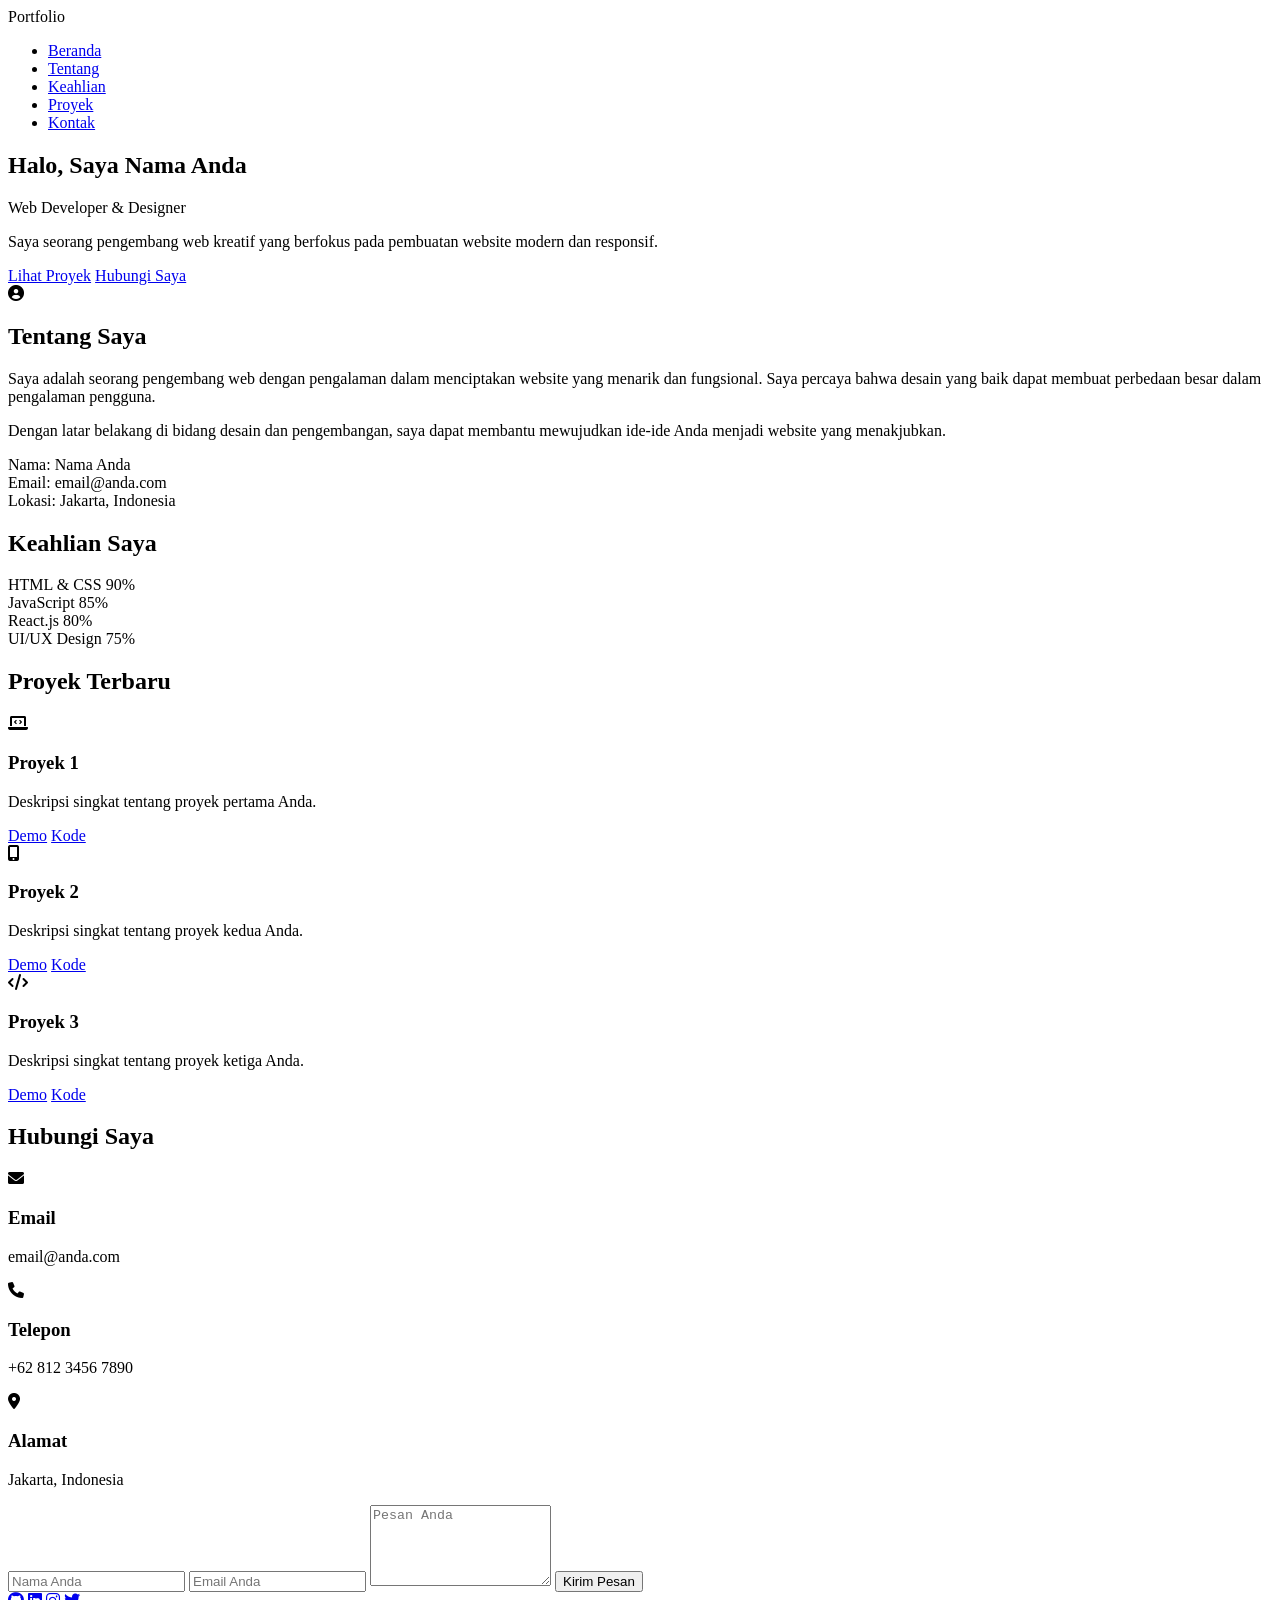
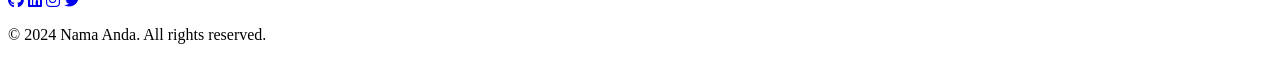
==== index.html @ 87aa9e04 "Add initial portfolio website structure in index.html This is a complete HTML template for a persona" ====
<!DOCTYPE html>
<html lang="id">
<head>
    <meta charset="UTF-8">
    <meta name="viewport" content="width=device-width, initial-scale=1.0">
    <title>Portfolio Saya</title>
    <link rel="stylesheet" href="style.css">
    <!-- Font Awesome untuk ikon -->
    <link rel="stylesheet" href="https://cdnjs.cloudflare.com/ajax/libs/font-awesome/6.0.0/css/all.min.css">
</head>
<body>
    <!-- Navigasi -->
    <nav class="navbar">
        <div class="nav-container">
            <div class="logo">Portfolio</div>
            <ul class="nav-menu">
                <li><a href="#home">Beranda</a></li>
                <li><a href="#about">Tentang</a></li>
                <li><a href="#skills">Keahlian</a></li>
                <li><a href="#projects">Proyek</a></li>
                <li><a href="#contact">Kontak</a></li>
            </ul>
            <div class="hamburger">
                <span></span>
                <span></span>
                <span></span>
            </div>
        </div>
    </nav>

    <!-- Home Section -->
    <section id="home" class="home">
        <div class="home-content">
            <div class="home-text">
                <h1>Halo, Saya <span class="highlight">Nama Anda</span></h1>
                <p class="profession">Web Developer & Designer</p>
                <p class="description">Saya seorang pengembang web kreatif yang berfokus pada pembuatan website modern dan responsif.</p>
                <div class="cta-buttons">
                    <a href="#projects" class="btn primary">Lihat Proyek</a>
                    <a href="#contact" class="btn secondary">Hubungi Saya</a>
                </div>
            </div>
            <div class="home-image">
                <div class="image-placeholder">
                    <i class="fas fa-user-circle"></i>
                </div>
            </div>
        </div>
    </section>

    <!-- About Section -->
    <section id="about" class="about">
        <div class="container">
            <h2 class="section-title">Tentang Saya</h2>
            <div class="about-content">
                <div class="about-text">
                    <p>Saya adalah seorang pengembang web dengan pengalaman dalam menciptakan website yang menarik dan fungsional. Saya percaya bahwa desain yang baik dapat membuat perbedaan besar dalam pengalaman pengguna.</p>
                    <p>Dengan latar belakang di bidang desain dan pengembangan, saya dapat membantu mewujudkan ide-ide Anda menjadi website yang menakjubkan.</p>
                    <div class="personal-info">
                        <div class="info-item">
                            <span class="info-title">Nama:</span>
                            <span class="info-value">Nama Anda</span>
                        </div>
                        <div class="info-item">
                            <span class="info-title">Email:</span>
                            <span class="info-value">email@anda.com</span>
                        </div>
                        <div class="info-item">
                            <span class="info-title">Lokasi:</span>
                            <span class="info-value">Jakarta, Indonesia</span>
                        </div>
                    </div>
                </div>
            </div>
        </div>
    </section>

    <!-- Skills Section -->
    <section id="skills" class="skills">
        <div class="container">
            <h2 class="section-title">Keahlian Saya</h2>
            <div class="skills-content">
                <div class="skill-item">
                    <div class="skill-info">
                        <span class="skill-name">HTML & CSS</span>
                        <span class="skill-percentage">90%</span>
                    </div>
                    <div class="progress-bar">
                        <div class="progress" data-progress="90"></div>
                    </div>
                </div>
                <div class="skill-item">
                    <div class="skill-info">
                        <span class="skill-name">JavaScript</span>
                        <span class="skill-percentage">85%</span>
                    </div>
                    <div class="progress-bar">
                        <div class="progress" data-progress="85"></div>
                    </div>
                </div>
                <div class="skill-item">
                    <div class="skill-info">
                        <span class="skill-name">React.js</span>
                        <span class="skill-percentage">80%</span>
                    </div>
                    <div class="progress-bar">
                        <div class="progress" data-progress="80"></div>
                    </div>
                </div>
                <div class="skill-item">
                    <div class="skill-info">
                        <span class="skill-name">UI/UX Design</span>
                        <span class="skill-percentage">75%</span>
                    </div>
                    <div class="progress-bar">
                        <div class="progress" data-progress="75"></div>
                    </div>
                </div>
            </div>
        </div>
    </section>

    <!-- Projects Section -->
    <section id="projects" class="projects">
        <div class="container">
            <h2 class="section-title">Proyek Terbaru</h2>
            <div class="projects-grid">
                <div class="project-card">
                    <div class="project-image">
                        <i class="fas fa-laptop-code"></i>
                    </div>
                    <h3>Proyek 1</h3>
                    <p>Deskripsi singkat tentang proyek pertama Anda.</p>
                    <div class="project-links">
                        <a href="#" class="btn-small">Demo</a>
                        <a href="#" class="btn-small">Kode</a>
                    </div>
                </div>
                <div class="project-card">
                    <div class="project-image">
                        <i class="fas fa-mobile-alt"></i>
                    </div>
                    <h3>Proyek 2</h3>
                    <p>Deskripsi singkat tentang proyek kedua Anda.</p>
                    <div class="project-links">
                        <a href="#" class="btn-small">Demo</a>
                        <a href="#" class="btn-small">Kode</a>
                    </div>
                </div>
                <div class="project-card">
                    <div class="project-image">
                        <i class="fas fa-code"></i>
                    </div>
                    <h3>Proyek 3</h3>
                    <p>Deskripsi singkat tentang proyek ketiga Anda.</p>
                    <div class="project-links">
                        <a href="#" class="btn-small">Demo</a>
                        <a href="#" class="btn-small">Kode</a>
                    </div>
                </div>
            </div>
        </div>
    </section>

    <!-- Contact Section -->
    <section id="contact" class="contact">
        <div class="container">
            <h2 class="section-title">Hubungi Saya</h2>
            <div class="contact-content">
                <div class="contact-info">
                    <div class="contact-item">
                        <i class="fas fa-envelope"></i>
                        <h3>Email</h3>
                        <p>email@anda.com</p>
                    </div>
                    <div class="contact-item">
                        <i class="fas fa-phone"></i>
                        <h3>Telepon</h3>
                        <p>+62 812 3456 7890</p>
                    </div>
                    <div class="contact-item">
                        <i class="fas fa-map-marker-alt"></i>
                        <h3>Alamat</h3>
                        <p>Jakarta, Indonesia</p>
                    </div>
                </div>
                <form class="contact-form" id="contactForm">
                    <input type="text" placeholder="Nama Anda" required>
                    <input type="email" placeholder="Email Anda" required>
                    <textarea placeholder="Pesan Anda" rows="5" required></textarea>
                    <button type="submit" class="btn primary">Kirim Pesan</button>
                </form>
            </div>
        </div>
    </section>

    <!-- Footer -->
    <footer>
        <div class="container">
            <div class="social-links">
                <a href="#"><i class="fab fa-github"></i></a>
                <a href="#"><i class="fab fa-linkedin"></i></a>
                <a href="#"><i class="fab fa-instagram"></i></a>
                <a href="#"><i class="fab fa-twitter"></i></a>
            </div>
            <p>&copy; 2024 Nama Anda. All rights reserved.</p>
        </div>
    </footer>

    <script src="script.js"></script>
</body>
                      </html>
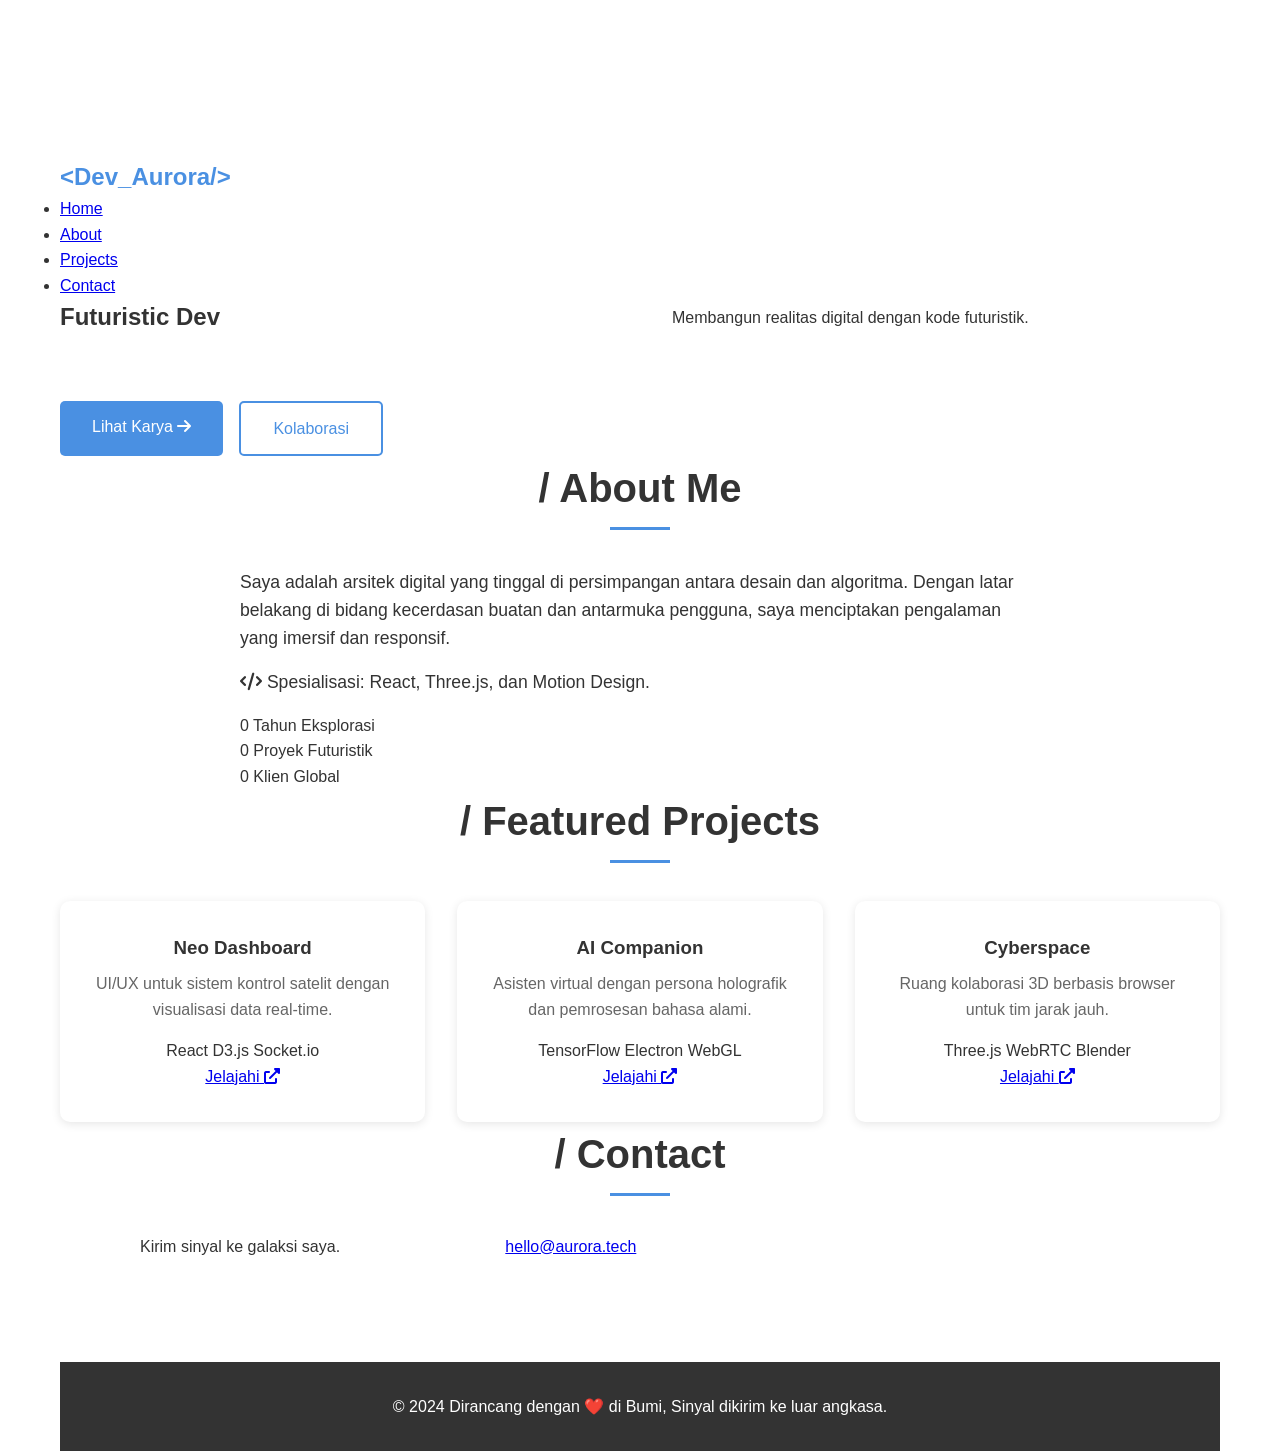
==== commit 52a141a6: "Update portfolio HTML structure and content" ====
--- a/index.html
+++ b/index.html
@@ -1,212 +1,137 @@
 <!DOCTYPE html>
-<html lang="id">
+<html lang="en">
 <head>
     <meta charset="UTF-8">
     <meta name="viewport" content="width=device-width, initial-scale=1.0">
-    <title>Portfolio Saya</title>
+    <title>Neo Portfolio | Futuristic Dark</title>
+    <!-- Link ke file CSS eksternal -->
     <link rel="stylesheet" href="style.css">
-    <!-- Font Awesome untuk ikon -->
-    <link rel="stylesheet" href="https://cdnjs.cloudflare.com/ajax/libs/font-awesome/6.0.0/css/all.min.css">
+    <!-- Font Awesome untuk ikon (opsional tapi bagus) -->
+    <link rel="stylesheet" href="https://cdnjs.cloudflare.com/ajax/libs/font-awesome/6.0.0-beta3/css/all.min.css">
 </head>
 <body>
-    <!-- Navigasi -->
-    <nav class="navbar">
-        <div class="nav-container">
-            <div class="logo">Portfolio</div>
-            <ul class="nav-menu">
-                <li><a href="#home">Beranda</a></li>
-                <li><a href="#about">Tentang</a></li>
-                <li><a href="#skills">Keahlian</a></li>
-                <li><a href="#projects">Proyek</a></li>
-                <li><a href="#contact">Kontak</a></li>
+
+    <!-- Canvas untuk Background Animasi (JavaScript) -->
+    <canvas id="bgCanvas"></canvas>
+
+    <!-- Konten Utama -->
+    <div class="container">
+
+        <!-- Header / Navbar -->
+        <nav>
+            <div class="logo">&lt;Dev_Aurora/&gt;</div>
+            <ul class="nav-links">
+                <li><a href="#home" class="active">Home</a></li>
+                <li><a href="#about">About</a></li>
+                <li><a href="#projects">Projects</a></li>
+                <li><a href="#contact">Contact</a></li>
             </ul>
-            <div class="hamburger">
+        </nav>
+
+        <!-- Section Home -->
+        <section id="home" class="section home-section">
+            <div class="home-content">
+                <h1 class="glitch" data-text="Futuristic Dev">Futuristic Dev</h1>
+                <p class="subtitle">Membangun realitas digital dengan <span class="neon-text">kode futuristik</span>.</p>
+                <div class="cta-buttons">
+                    <a href="#projects" class="btn primary">Lihat Karya <i class="fas fa-arrow-right"></i></a>
+                    <a href="#contact" class="btn secondary">Kolaborasi</a>
+                </div>
+            </div>
+            <div class="scroll-indicator">
                 <span></span>
                 <span></span>
                 <span></span>
             </div>
-        </div>
-    </nav>
+        </section>
 
-    <!-- Home Section -->
-    <section id="home" class="home">
-        <div class="home-content">
-            <div class="home-text">
-                <h1>Halo, Saya <span class="highlight">Nama Anda</span></h1>
-                <p class="profession">Web Developer & Designer</p>
-                <p class="description">Saya seorang pengembang web kreatif yang berfokus pada pembuatan website modern dan responsif.</p>
-                <div class="cta-buttons">
-                    <a href="#projects" class="btn primary">Lihat Proyek</a>
-                    <a href="#contact" class="btn secondary">Hubungi Saya</a>
-                </div>
-            </div>
-            <div class="home-image">
-                <div class="image-placeholder">
-                    <i class="fas fa-user-circle"></i>
-                </div>
-            </div>
-        </div>
-    </section>
-
-    <!-- About Section -->
-    <section id="about" class="about">
-        <div class="container">
-            <h2 class="section-title">Tentang Saya</h2>
+        <!-- Section About -->
+        <section id="about" class="section about-section">
+            <h2 class="section-title">/ About Me</h2>
             <div class="about-content">
                 <div class="about-text">
-                    <p>Saya adalah seorang pengembang web dengan pengalaman dalam menciptakan website yang menarik dan fungsional. Saya percaya bahwa desain yang baik dapat membuat perbedaan besar dalam pengalaman pengguna.</p>
-                    <p>Dengan latar belakang di bidang desain dan pengembangan, saya dapat membantu mewujudkan ide-ide Anda menjadi website yang menakjubkan.</p>
-                    <div class="personal-info">
-                        <div class="info-item">
-                            <span class="info-title">Nama:</span>
-                            <span class="info-value">Nama Anda</span>
-                        </div>
-                        <div class="info-item">
-                            <span class="info-title">Email:</span>
-                            <span class="info-value">email@anda.com</span>
-                        </div>
-                        <div class="info-item">
-                            <span class="info-title">Lokasi:</span>
-                            <span class="info-value">Jakarta, Indonesia</span>
-                        </div>
+                    <p>Saya adalah arsitek digital yang tinggal di persimpangan antara <span class="neon-text">desain</span> dan <span class="neon-text">algoritma</span>. Dengan latar belakang di bidang kecerdasan buatan dan antarmuka pengguna, saya menciptakan pengalaman yang imersif dan responsif.</p>
+                    <p><i class="fas fa-code neon-icon"></i> Spesialisasi: React, Three.js, dan Motion Design.</p>
+                </div>
+                <div class="stats">
+                    <div class="stat-item">
+                        <span class="stat-number" data-target="5">0</span>
+                        <span class="stat-label">Tahun Eksplorasi</span>
+                    </div>
+                    <div class="stat-item">
+                        <span class="stat-number" data-target="20">0</span>
+                        <span class="stat-label">Proyek Futuristik</span>
+                    </div>
+                    <div class="stat-item">
+                        <span class="stat-number" data-target="15">0</span>
+                        <span class="stat-label">Klien Global</span>
                     </div>
                 </div>
             </div>
-        </div>
-    </section>
+        </section>
 
-    <!-- Skills Section -->
-    <section id="skills" class="skills">
-        <div class="container">
-            <h2 class="section-title">Keahlian Saya</h2>
-            <div class="skills-content">
-                <div class="skill-item">
-                    <div class="skill-info">
-                        <span class="skill-name">HTML & CSS</span>
-                        <span class="skill-percentage">90%</span>
+        <!-- Section Projects -->
+        <section id="projects" class="section projects-section">
+            <h2 class="section-title">/ Featured Projects</h2>
+            <div class="projects-grid">
+                <div class="project-card">
+                    <div class="card-glow"></div>
+                    <h3>Neo Dashboard</h3>
+                    <p>UI/UX untuk sistem kontrol satelit dengan visualisasi data real-time.</p>
+                    <div class="tech-tags">
+                        <span>React</span>
+                        <span>D3.js</span>
+                        <span>Socket.io</span>
                     </div>
-                    <div class="progress-bar">
-                        <div class="progress" data-progress="90"></div>
+                    <a href="#" class="card-link">Jelajahi <i class="fas fa-external-link-alt"></i></a>
+                </div>
+                <div class="project-card">
+                    <div class="card-glow"></div>
+                    <h3>AI Companion</h3>
+                    <p>Asisten virtual dengan persona holografik dan pemrosesan bahasa alami.</p>
+                    <div class="tech-tags">
+                        <span>TensorFlow</span>
+                        <span>Electron</span>
+                        <span>WebGL</span>
                     </div>
+                    <a href="#" class="card-link">Jelajahi <i class="fas fa-external-link-alt"></i></a>
                 </div>
-                <div class="skill-item">
-                    <div class="skill-info">
-                        <span class="skill-name">JavaScript</span>
-                        <span class="skill-percentage">85%</span>
+                <div class="project-card">
+                    <div class="card-glow"></div>
+                    <h3>Cyberspace</h3>
+                    <p>Ruang kolaborasi 3D berbasis browser untuk tim jarak jauh.</p>
+                    <div class="tech-tags">
+                        <span>Three.js</span>
+                        <span>WebRTC</span>
+                        <span>Blender</span>
                     </div>
-                    <div class="progress-bar">
-                        <div class="progress" data-progress="85"></div>
-                    </div>
-                </div>
-                <div class="skill-item">
-                    <div class="skill-info">
-                        <span class="skill-name">React.js</span>
-                        <span class="skill-percentage">80%</span>
-                    </div>
-                    <div class="progress-bar">
-                        <div class="progress" data-progress="80"></div>
-                    </div>
-                </div>
-                <div class="skill-item">
-                    <div class="skill-info">
-                        <span class="skill-name">UI/UX Design</span>
-                        <span class="skill-percentage">75%</span>
-                    </div>
-                    <div class="progress-bar">
-                        <div class="progress" data-progress="75"></div>
-                    </div>
+                    <a href="#" class="card-link">Jelajahi <i class="fas fa-external-link-alt"></i></a>
                 </div>
             </div>
-        </div>
-    </section>
+        </section>
 
-    <!-- Projects Section -->
-    <section id="projects" class="projects">
-        <div class="container">
-            <h2 class="section-title">Proyek Terbaru</h2>
-            <div class="projects-grid">
-                <div class="project-card">
-                    <div class="project-image">
-                        <i class="fas fa-laptop-code"></i>
-                    </div>
-                    <h3>Proyek 1</h3>
-                    <p>Deskripsi singkat tentang proyek pertama Anda.</p>
-                    <div class="project-links">
-                        <a href="#" class="btn-small">Demo</a>
-                        <a href="#" class="btn-small">Kode</a>
-                    </div>
-                </div>
-                <div class="project-card">
-                    <div class="project-image">
-                        <i class="fas fa-mobile-alt"></i>
-                    </div>
-                    <h3>Proyek 2</h3>
-                    <p>Deskripsi singkat tentang proyek kedua Anda.</p>
-                    <div class="project-links">
-                        <a href="#" class="btn-small">Demo</a>
-                        <a href="#" class="btn-small">Kode</a>
-                    </div>
-                </div>
-                <div class="project-card">
-                    <div class="project-image">
-                        <i class="fas fa-code"></i>
-                    </div>
-                    <h3>Proyek 3</h3>
-                    <p>Deskripsi singkat tentang proyek ketiga Anda.</p>
-                    <div class="project-links">
-                        <a href="#" class="btn-small">Demo</a>
-                        <a href="#" class="btn-small">Kode</a>
-                    </div>
+        <!-- Section Contact -->
+        <section id="contact" class="section contact-section">
+            <h2 class="section-title">/ Contact</h2>
+            <div class="contact-content">
+                <p>Kirim sinyal ke galaksi saya.</p>
+                <a href="mailto:hello@aurora.tech" class="neon-email">hello@aurora.tech</a>
+                <div class="social-links">
+                    <a href="#"><i class="fab fa-github"></i></a>
+                    <a href="#"><i class="fab fa-linkedin-in"></i></a>
+                    <a href="#"><i class="fab fa-x-twitter"></i></a>
+                    <a href="#"><i class="fab fa-instagram"></i></a>
                 </div>
             </div>
-        </div>
-    </section>
+        </section>
 
-    <!-- Contact Section -->
-    <section id="contact" class="contact">
-        <div class="container">
-            <h2 class="section-title">Hubungi Saya</h2>
-            <div class="contact-content">
-                <div class="contact-info">
-                    <div class="contact-item">
-                        <i class="fas fa-envelope"></i>
-                        <h3>Email</h3>
-                        <p>email@anda.com</p>
-                    </div>
-                    <div class="contact-item">
-                        <i class="fas fa-phone"></i>
-                        <h3>Telepon</h3>
-                        <p>+62 812 3456 7890</p>
-                    </div>
-                    <div class="contact-item">
-                        <i class="fas fa-map-marker-alt"></i>
-                        <h3>Alamat</h3>
-                        <p>Jakarta, Indonesia</p>
-                    </div>
-                </div>
-                <form class="contact-form" id="contactForm">
-                    <input type="text" placeholder="Nama Anda" required>
-                    <input type="email" placeholder="Email Anda" required>
-                    <textarea placeholder="Pesan Anda" rows="5" required></textarea>
-                    <button type="submit" class="btn primary">Kirim Pesan</button>
-                </form>
-            </div>
-        </div>
-    </section>
+        <!-- Footer -->
+        <footer>
+            <p>© 2024 Dirancang dengan <span class="neon-heart">❤️</span> di Bumi, Sinyal dikirim ke luar angkasa.</p>
+        </footer>
+    </div>
 
-    <!-- Footer -->
-    <footer>
-        <div class="container">
-            <div class="social-links">
-                <a href="#"><i class="fab fa-github"></i></a>
-                <a href="#"><i class="fab fa-linkedin"></i></a>
-                <a href="#"><i class="fab fa-instagram"></i></a>
-                <a href="#"><i class="fab fa-twitter"></i></a>
-            </div>
-            <p>&copy; 2024 Nama Anda. All rights reserved.</p>
-        </div>
-    </footer>
-
+    <!-- Link ke file JavaScript eksternal -->
     <script src="script.js"></script>
 </body>
-                      </html>
+                </html>
--- a/style.css
+++ b/style.css
@@ -0,0 +1,491 @@
+* {
+    margin: 0;
+    padding: 0;
+    box-sizing: border-box;
+}
+
+:root {
+    --primary-color: #4a90e2;
+    --secondary-color: #f5f5f5;
+    --text-color: #333;
+    --light-text: #666;
+    --white: #fff;
+    --shadow: 0 2px 10px rgba(0,0,0,0.1);
+}
+
+html {
+    scroll-behavior: smooth;
+}
+
+body {
+    font-family: 'Segoe UI', Tahoma, Geneva, Verdana, sans-serif;
+    line-height: 1.6;
+    color: var(--text-color);
+}
+
+.container {
+    max-width: 1200px;
+    margin: 0 auto;
+    padding: 0 20px;
+}
+
+/* Navbar */
+.navbar {
+    position: fixed;
+    top: 0;
+    width: 100%;
+    background: var(--white);
+    box-shadow: var(--shadow);
+    z-index: 1000;
+}
+
+.nav-container {
+    max-width: 1200px;
+    margin: 0 auto;
+    padding: 1rem 20px;
+    display: flex;
+    justify-content: space-between;
+    align-items: center;
+}
+
+.logo {
+    font-size: 1.5rem;
+    font-weight: bold;
+    color: var(--primary-color);
+}
+
+.nav-menu {
+    display: flex;
+    list-style: none;
+    gap: 2rem;
+}
+
+.nav-menu a {
+    text-decoration: none;
+    color: var(--text-color);
+    font-weight: 500;
+    transition: color 0.3s;
+}
+
+.nav-menu a:hover {
+    color: var(--primary-color);
+}
+
+.hamburger {
+    display: none;
+    flex-direction: column;
+    cursor: pointer;
+}
+
+.hamburger span {
+    width: 25px;
+    height: 3px;
+    background: var(--text-color);
+    margin: 2px 0;
+    transition: 0.3s;
+}
+
+/* Home Section */
+.home {
+    min-height: 100vh;
+    display: flex;
+    align-items: center;
+    padding: 80px 20px;
+    background: linear-gradient(135deg, #f5f7fa 0%, #c3cfe2 100%);
+}
+
+.home-content {
+    max-width: 1200px;
+    margin: 0 auto;
+    display: grid;
+    grid-template-columns: 1fr 1fr;
+    gap: 4rem;
+    align-items: center;
+}
+
+.home-text h1 {
+    font-size: 3rem;
+    margin-bottom: 1rem;
+}
+
+.highlight {
+    color: var(--primary-color);
+}
+
+.profession {
+    font-size: 1.5rem;
+    color: var(--light-text);
+    margin-bottom: 1rem;
+}
+
+.description {
+    font-size: 1.1rem;
+    margin-bottom: 2rem;
+}
+
+.cta-buttons {
+    display: flex;
+    gap: 1rem;
+}
+
+.btn {
+    display: inline-block;
+    padding: 0.8rem 2rem;
+    text-decoration: none;
+    border-radius: 5px;
+    font-weight: 500;
+    transition: all 0.3s;
+}
+
+.btn.primary {
+    background: var(--primary-color);
+    color: var(--white);
+}
+
+.btn.primary:hover {
+    background: #357abd;
+    transform: translateY(-2px);
+}
+
+.btn.secondary {
+    background: transparent;
+    color: var(--primary-color);
+    border: 2px solid var(--primary-color);
+}
+
+.btn.secondary:hover {
+    background: var(--primary-color);
+    color: var(--white);
+}
+
+.home-image .image-placeholder {
+    width: 400px;
+    height: 400px;
+    background: var(--white);
+    border-radius: 50%;
+    display: flex;
+    align-items: center;
+    justify-content: center;
+    margin: 0 auto;
+    box-shadow: var(--shadow);
+}
+
+.home-image i {
+    font-size: 15rem;
+    color: var(--primary-color);
+}
+
+/* About Section */
+.about {
+    padding: 80px 20px;
+    background: var(--white);
+}
+
+.section-title {
+    text-align: center;
+    font-size: 2.5rem;
+    margin-bottom: 3rem;
+    position: relative;
+}
+
+.section-title::after {
+    content: '';
+    position: absolute;
+    bottom: -10px;
+    left: 50%;
+    transform: translateX(-50%);
+    width: 60px;
+    height: 3px;
+    background: var(--primary-color);
+}
+
+.about-content {
+    max-width: 800px;
+    margin: 0 auto;
+}
+
+.about-text p {
+    margin-bottom: 1rem;
+    font-size: 1.1rem;
+}
+
+.personal-info {
+    margin-top: 2rem;
+    display: grid;
+    gap: 1rem;
+}
+
+.info-item {
+    display: flex;
+    border-bottom: 1px solid #eee;
+    padding-bottom: 0.5rem;
+}
+
+.info-title {
+    font-weight: bold;
+    width: 100px;
+}
+
+/* Skills Section */
+.skills {
+    padding: 80px 20px;
+    background: var(--secondary-color);
+}
+
+.skills-content {
+    max-width: 800px;
+    margin: 0 auto;
+}
+
+.skill-item {
+    margin-bottom: 2rem;
+}
+
+.skill-info {
+    display: flex;
+    justify-content: space-between;
+    margin-bottom: 0.5rem;
+}
+
+.progress-bar {
+    width: 100%;
+    height: 10px;
+    background: #ddd;
+    border-radius: 5px;
+    overflow: hidden;
+}
+
+.progress {
+    height: 100%;
+    background: var(--primary-color);
+    border-radius: 5px;
+    width: 0;
+    transition: width 1s ease-in-out;
+}
+
+/* Projects Section */
+.projects {
+    padding: 80px 20px;
+    background: var(--white);
+}
+
+.projects-grid {
+    display: grid;
+    grid-template-columns: repeat(auto-fit, minmax(300px, 1fr));
+    gap: 2rem;
+    max-width: 1200px;
+    margin: 0 auto;
+}
+
+.project-card {
+    background: var(--white);
+    border-radius: 10px;
+    padding: 2rem;
+    text-align: center;
+    box-shadow: var(--shadow);
+    transition: transform 0.3s;
+}
+
+.project-card:hover {
+    transform: translateY(-5px);
+}
+
+.project-image {
+    width: 100px;
+    height: 100px;
+    background: var(--primary-color);
+    border-radius: 50%;
+    display: flex;
+    align-items: center;
+    justify-content: center;
+    margin: 0 auto 1rem;
+}
+
+.project-image i {
+    font-size: 3rem;
+    color: var(--white);
+}
+
+.project-card h3 {
+    margin-bottom: 0.5rem;
+}
+
+.project-card p {
+    color: var(--light-text);
+    margin-bottom: 1rem;
+}
+
+.project-links {
+    display: flex;
+    gap: 1rem;
+    justify-content: center;
+}
+
+.btn-small {
+    padding: 0.5rem 1rem;
+    background: var(--primary-color);
+    color: var(--white);
+    text-decoration: none;
+    border-radius: 5px;
+    font-size: 0.9rem;
+    transition: background 0.3s;
+}
+
+.btn-small:hover {
+    background: #357abd;
+}
+
+/* Contact Section */
+.contact {
+    padding: 80px 20px;
+    background: var(--secondary-color);
+}
+
+.contact-content {
+    display: grid;
+    grid-template-columns: 1fr 2fr;
+    gap: 3rem;
+    max-width: 1000px;
+    margin: 0 auto;
+}
+
+.contact-info {
+    display: grid;
+    gap: 2rem;
+}
+
+.contact-item {
+    text-align: center;
+    padding: 2rem;
+    background: var(--white);
+    border-radius: 10px;
+    box-shadow: var(--shadow);
+}
+
+.contact-item i {
+    font-size: 2rem;
+    color: var(--primary-color);
+    margin-bottom: 1rem;
+}
+
+.contact-item h3 {
+    margin-bottom: 0.5rem;
+}
+
+.contact-form {
+    display: flex;
+    flex-direction: column;
+    gap: 1rem;
+}
+
+.contact-form input,
+.contact-form textarea {
+    padding: 1rem;
+    border: 1px solid #ddd;
+    border-radius: 5px;
+    font-size: 1rem;
+}
+
+.contact-form input:focus,
+.contact-form textarea:focus {
+    outline: none;
+    border-color: var(--primary-color);
+}
+
+/* Footer */
+footer {
+    background: var(--text-color);
+    color: var(--white);
+    text-align: center;
+    padding: 2rem;
+}
+
+.social-links {
+    display: flex;
+    justify-content: center;
+    gap: 2rem;
+    margin-bottom: 1rem;
+}
+
+.social-links a {
+    color: var(--white);
+    font-size: 1.5rem;
+    transition: color 0.3s;
+}
+
+.social-links a:hover {
+    color: var(--primary-color);
+}
+
+/* Responsive Design */
+@media (max-width: 768px) {
+    .hamburger {
+        display: flex;
+    }
+
+    .nav-menu {
+        position: fixed;
+        left: -100%;
+        top: 70px;
+        flex-direction: column;
+        background: var(--white);
+        width: 100%;
+        text-align: center;
+        transition: 0.3s;
+        box-shadow: 0 10px 10px rgba(0,0,0,0.1);
+        padding: 2rem 0;
+    }
+
+    .nav-menu.active {
+        left: 0;
+    }
+
+    .home-content {
+        grid-template-columns: 1fr;
+        text-align: center;
+    }
+
+    .home-text h1 {
+        font-size: 2.5rem;
+    }
+
+    .cta-buttons {
+        justify-content: center;
+    }
+
+    .home-image .image-placeholder {
+        width: 300px;
+        height: 300px;
+    }
+
+    .home-image i {
+        font-size: 10rem;
+    }
+
+    .contact-content {
+        grid-template-columns: 1fr;
+    }
+}
+
+@media (max-width: 480px) {
+    .home-text h1 {
+        font-size: 2rem;
+    }
+
+    .profession {
+        font-size: 1.2rem;
+    }
+
+    .home-image .image-placeholder {
+        width: 250px;
+        height: 250px;
+    }
+
+    .home-image i {
+        font-size: 8rem;
+    }
+
+    .section-title {
+        font-size: 2rem;
+    }
+  }
